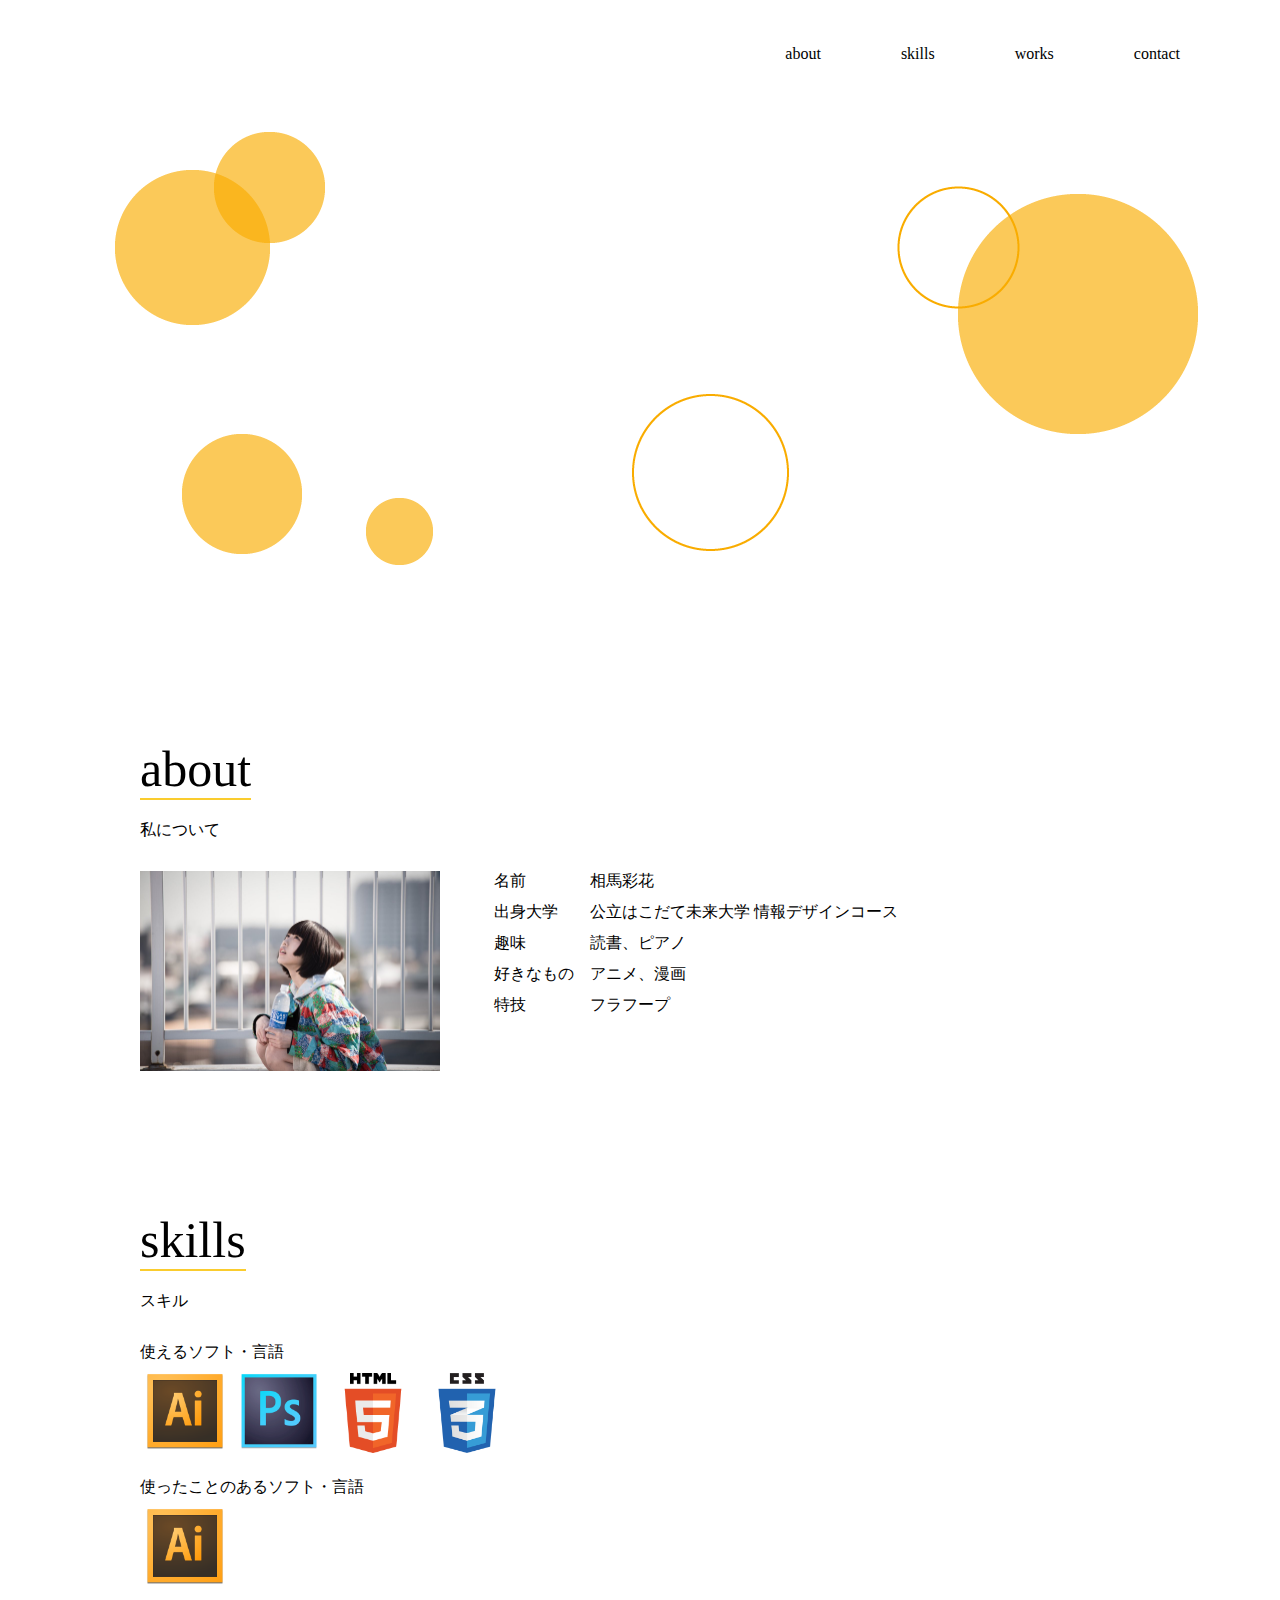
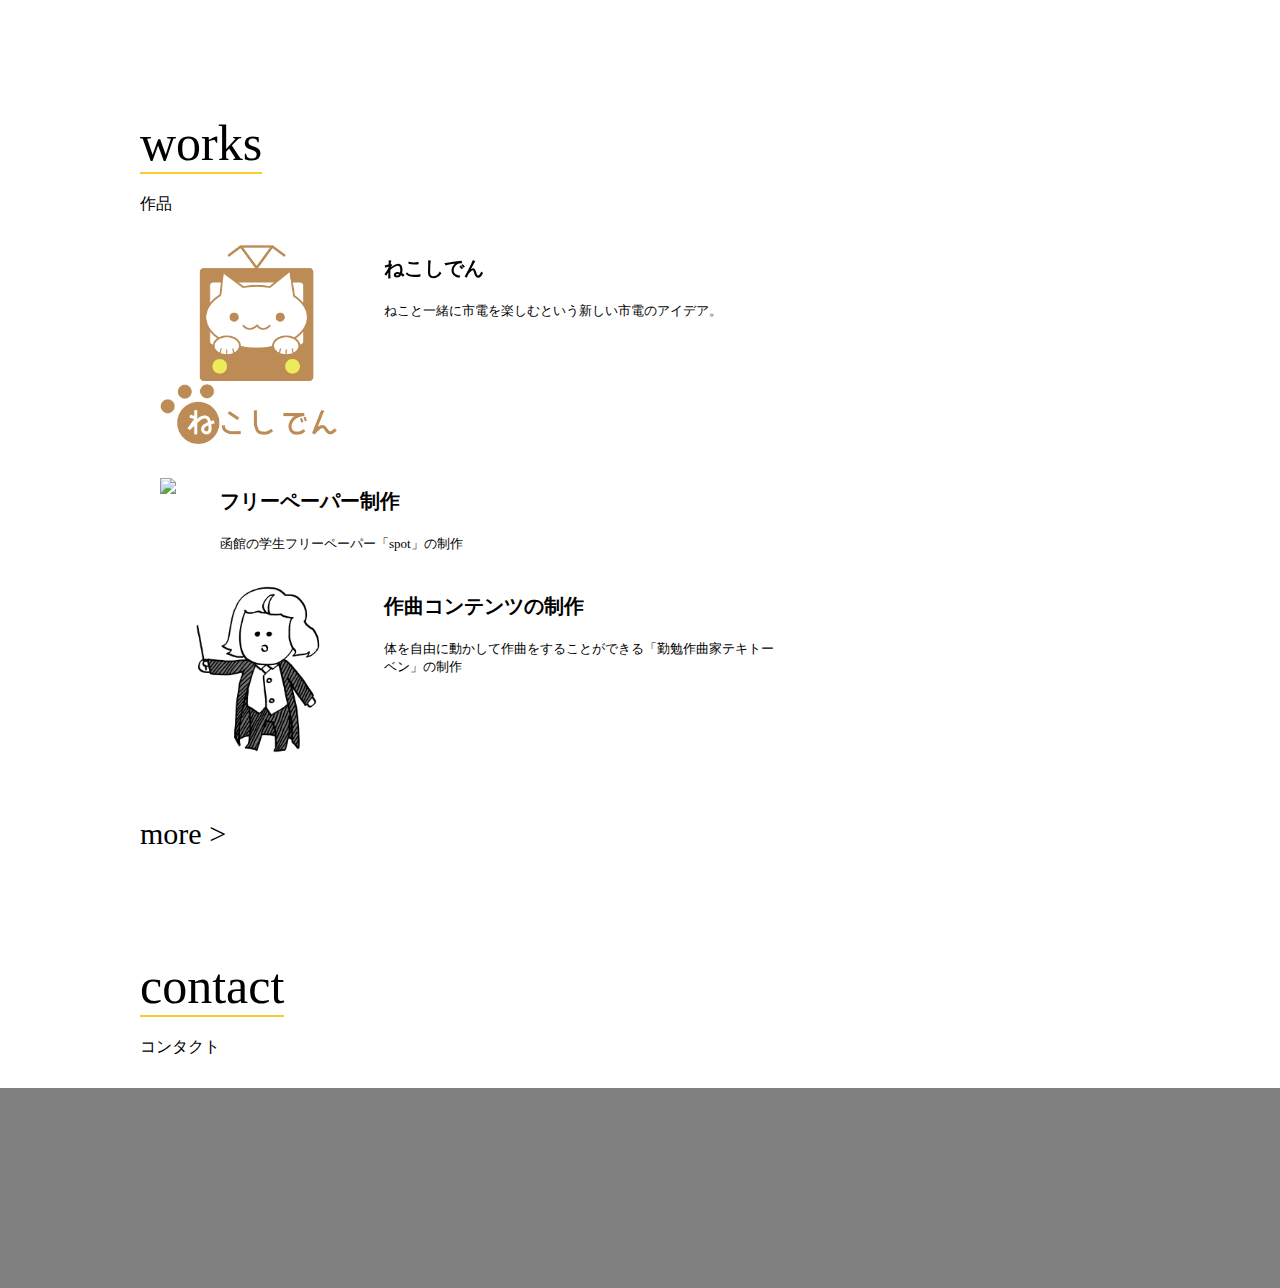
==== index.html @ 43d7f628 "Update index.html" ====
<!DOCTYPE html>
<html>
<head>
	<meta charset="utf-8">
	<title>AyakaSoma Portfolio</title>
	<link rel="stylesheet" type="text/css" href="css/index.css">
	<script type="text/javascript" src="js_02.js"></script>
</head>
<body>
	<header class="site-header">
		<ul class="header_list">
			<li class="list_name"><a href="#about">about</a></li>
			<li class="list_name"><a href="#skills">skills</a></li>
			<li class="list_name"><a href="#works">works</a></li>
			<li class="list_name"><a href="#contact">contact</a></li>
		</ul>
	</header>
	<div class="main_visual">
		<img src="img/main_visual.png" class="main_visual_photo">
	</div>
	<div class="about" id="about">
		<ul class="about_title">
			<li class="eng"> about </li>
			<li class="ja">私について</li>
		</ul>
		<ul class="profile">
			<ul class="prof_photo">
				<img src="img/ano4.jpg" class="my_photo">
			</ul>
			<ul class="prof_title">
				<li class="pr_name">名前　　　　相馬彩花</li>
				<li class="pr_name">出身大学　　公立はこだて未来大学 情報デザインコース</li>
				<li class="pr_name">趣味　　　　読書、ピアノ</li>
				<li class="pr_name">好きなもの　アニメ、漫画</li>
				<li class="pr_name">特技　　　　フラフープ</li>
			</ul>
		</ul>
	</div>
	<div class="skills" id="skills">
		<ul class="skills_title">
			<li class="eng"> skills </li>
			<li class="ja">スキル</li>
		</ul>
		<ul>
			<li class="sk_name">使えるソフト・言語</li>
			<li class="using_img">
				<img src="img/using_01.png">
				<img src="img/using_02.png">
				<img src="img/using_03.png">
				<img src="img/using_04.png">
			</li>
			<li class="sk_name">使ったことのあるソフト・言語</li>
			<li class="using_02_img">
				<img src="img/using_01.png">
			</li>
		</ul>
	</div>
	<div class="works" id="works">
		<ul class="works_title">
			<li class="eng"> works </li>
			<li class="ja">作品</li>
		</ul>
		<ul class="works_content">
			<ul class="content_01">
				<ul class="content_image">
					<li>
						<img src="img/work_01.png">
					</li>
				</ul>
				<ul class="content_info">
					<li class="content_title">
						<a href="work_catram.html">ねこしでん</a>
					</li>
					<li class="content_text" align="middle">ねこと一緒に市電を楽しむという新しい市電のアイデア。</li>
				</ul>
			</ul>
			<ul class="content_02">
				<ul class="content_image">
					<li>
						<img src="img/work_02.png">
					</li>
				</ul>
				<ul class="content_info">
					<li class="content_title">
						<a href="work_spot.html">フリーペーパー制作</a>
					</li>
					<li class="content_text">函館の学生フリーペーパー「spot」の制作</li>
				</ul>
			</ul>
			<ul class="content_03">
				<ul class="content_image">
					<li>
						<img src="img/work_03.png">
					</li>
				</ul>
				<ul class="content_info">
					<li class="content_title">
						<a href="work_tekitoben.html">作曲コンテンツの制作</a>
					</li>
					<li class="content_text">体を自由に動かして作曲をすることができる「勤勉作曲家テキトーベン」の制作</li>
				</ul>
			</ul>
		</ul>
		<ul class="more">
			<a href="works.html">more ></a>
		</ul>
	</div>
	<div class="contact" id="contact">
		<ul class="contact_title">
			<li class="eng"> contact </li>
			<li class="ja">コンタクト</li>
		</ul>
	</div>
	<footer>
		<div></div>
	</footer>
	</body>
</html>
---- css/index.css ----
body{
	margin:auto;
	padding:0;
	width:100%;
}

ul{
	list-style:none;
}

a{
	text-decoration:none;
	color:black;
}

header{
	height:100px;
}

footer{
	height:200px;
	background-color:gray;
}

.site-header{
	background:rgba(255,255,255,1);
	position:fixed;
	top:0;
	justify-content:space-between;
	transition:.5s;
	width:100%;
}

.site-header a{
	color:black;
}

.site-header.transform{
	background:rgba(255,150,100,1);
}

.header_logo{
	float:left;
	font-size:20px;
	padding:30px 0 30px 100px;
	font-weight:bold;
	margin:10px 0 0 0;
}

.header_list{
	float:right;
	padding:20px 20px 0 0;
	margin:5px 0 0 0;
}

.header_list li{
	float:left;
	padding:20px 80px 20px 0;
}

.more a, .content_title a{
	color:black;
	position:relative;
	display:inline-block;
	transition:.3s;
}

.list_name a{
	color:black;
	position:relative;
	display:inline-block;
	transition:.3s;
}

.more a::after, .content_title a::after{
	position:absolute;
	bottom:0;
	left:50%;
	content:'';
	width:0;
	height:2px;
	background-color:#FACC2E;
	transition:.3s;
	-webkit-transform:translateX(-50%);
	transform:translateX(-50%);
}

.list_name a::after{
	position:absolute;
	bottom:0;
	left:50%;
	content:'';
	width:0;
	height:2px;
	background-color:#FACC2E;
	transition:.3s;
	-webkit-transform:translateX(-50%);
	transform:translateX(-50%);
}

.more a:hover::after, .content_title a:hover::after{
	width:120%;
}

.list_name a:hover::after{
	width:120%;
}

.main_visual{
	width:100%;
	margin:0;
}

img.main_visual_photo{
	width:100%;
}

.about{
/*	height:400px;*/
	margin:0;
	padding:90px 0 0 100px;
	height:100%;
}

.about_title, .skills_title, .work_title, .contact_title{
	margin-bottom:30px;
}

.eng{
	display:inline-block;
	font-size:50px;
	border-bottom:solid 2px #FACC2E;
}

.ja{
	padding:20px 0 0 0;
}

.profile{
	display:block;
	/*display:inline-block;*/
/*	text-align:center;*/
	margin-bottom:30px;
}

.prof_photo{
	padding:0;
	margin:0;
	display:inline-block;
	vertical-align:top;
}

img.my_photo{
	width:300px;
}

.prof_title{
	display:inline-block;
	padding:0;
	margin:0 0 20px 50px;
}


.pr_name{
	display:block;
	margin:0 0 10px 0;
}

.pr_content{
	margin:0 0 20px 0;
}

.skills{
	padding:90px 0 0 100px;
	margin:0;
	height:100%;
}

.sk_name{
	margin:20px 0 0 0;
}

.using_img img, .using_02_img img{
	width:80px;
	padding:10px 5px 0 5px;
}

.works{
	height:100%;
	margin:0;
	padding:90px 0 0 100px;
}

.works_content{
	padding:0;
}

.content_01, .content_02, .content_03{
	display:block;
	padding:0 20px;
	margin:30px 0;
}

.content_image{
	display:inline-block
}

.content_info{
	display:inline-block;
	vertical-align:top;
}

.content_image img{
	width:180px;
}

.content_title{
	font-size:20px;
	margin:10px 0 20px 0;
	font-weight:bold;
	display:block;
	text-align:left;
}

.content_text{
	text-align:start;
	width:400px;
	font-size:13px;
	display:block;
}

.more{
	font-size:30px;
	margin:50px 0 0 0;
}

.contact{
	height:100%;
	margin:0;
	padding:90px 0 0 100px;
}
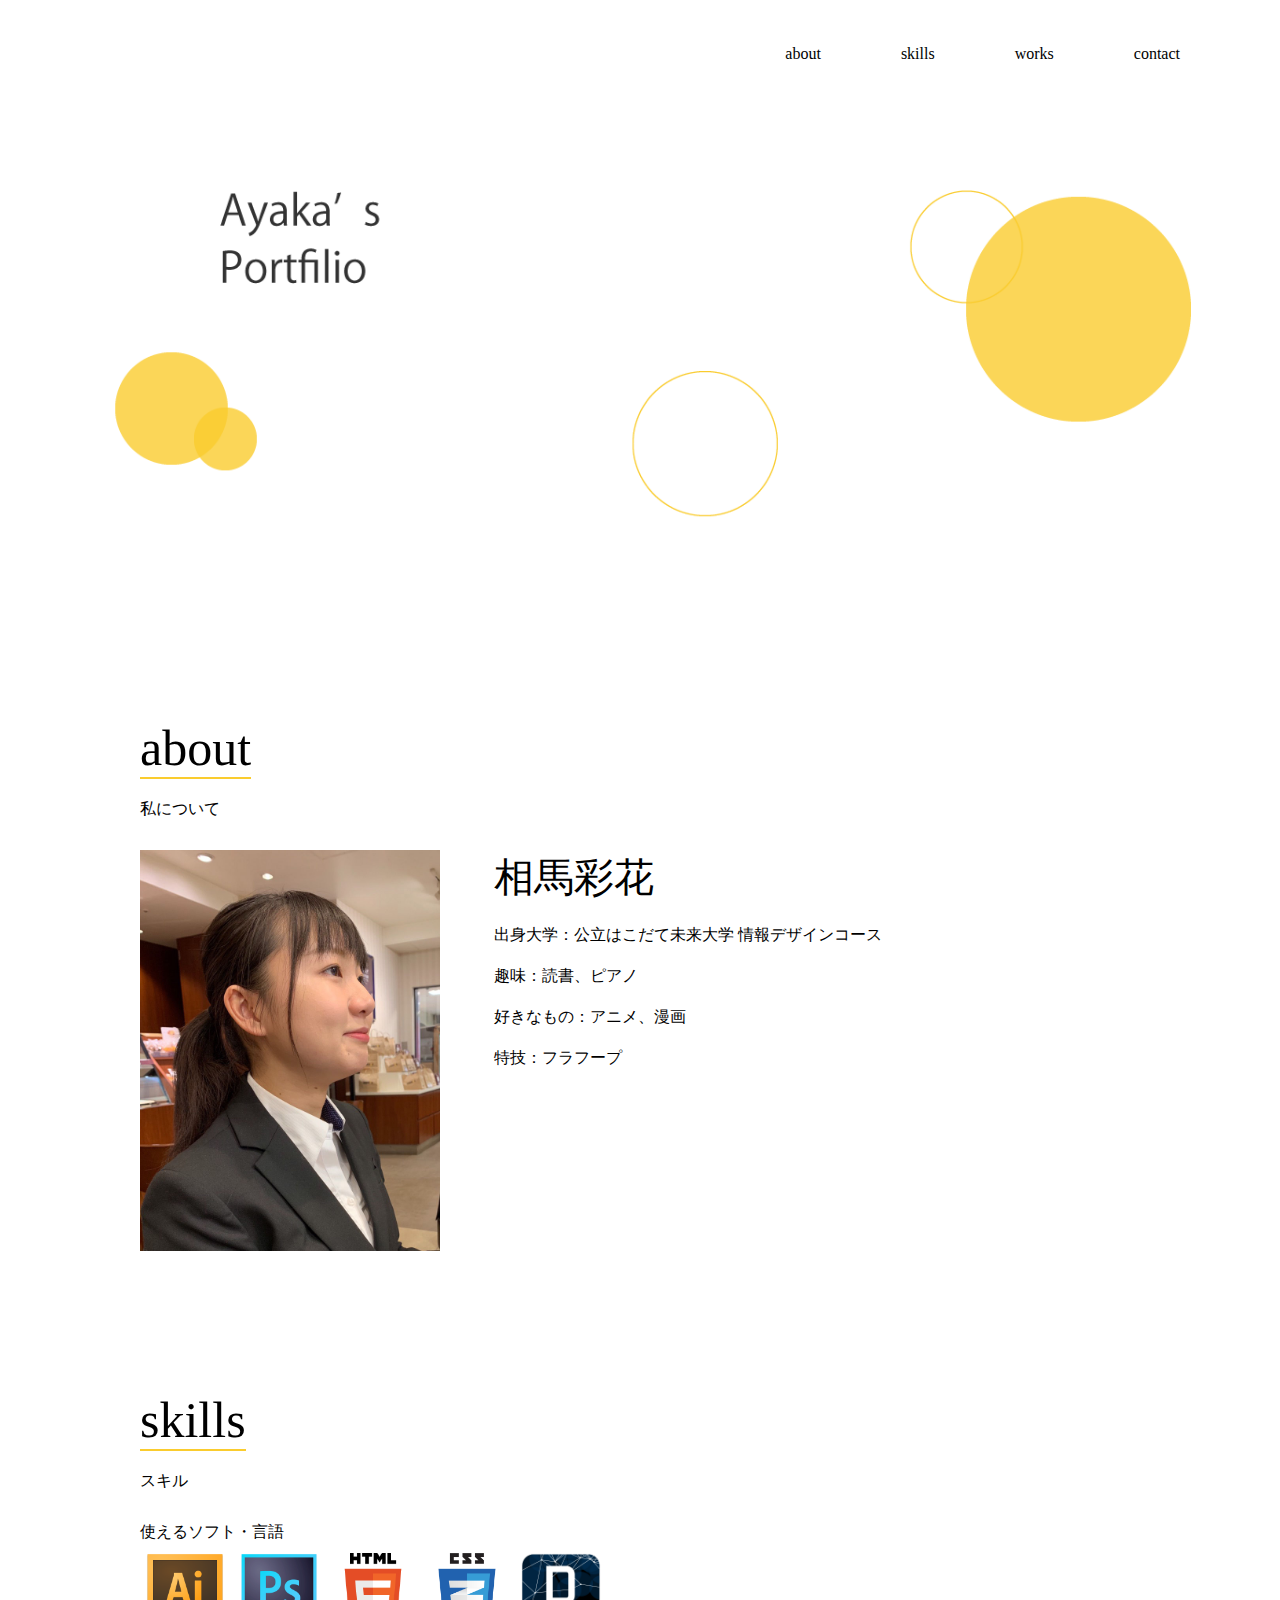
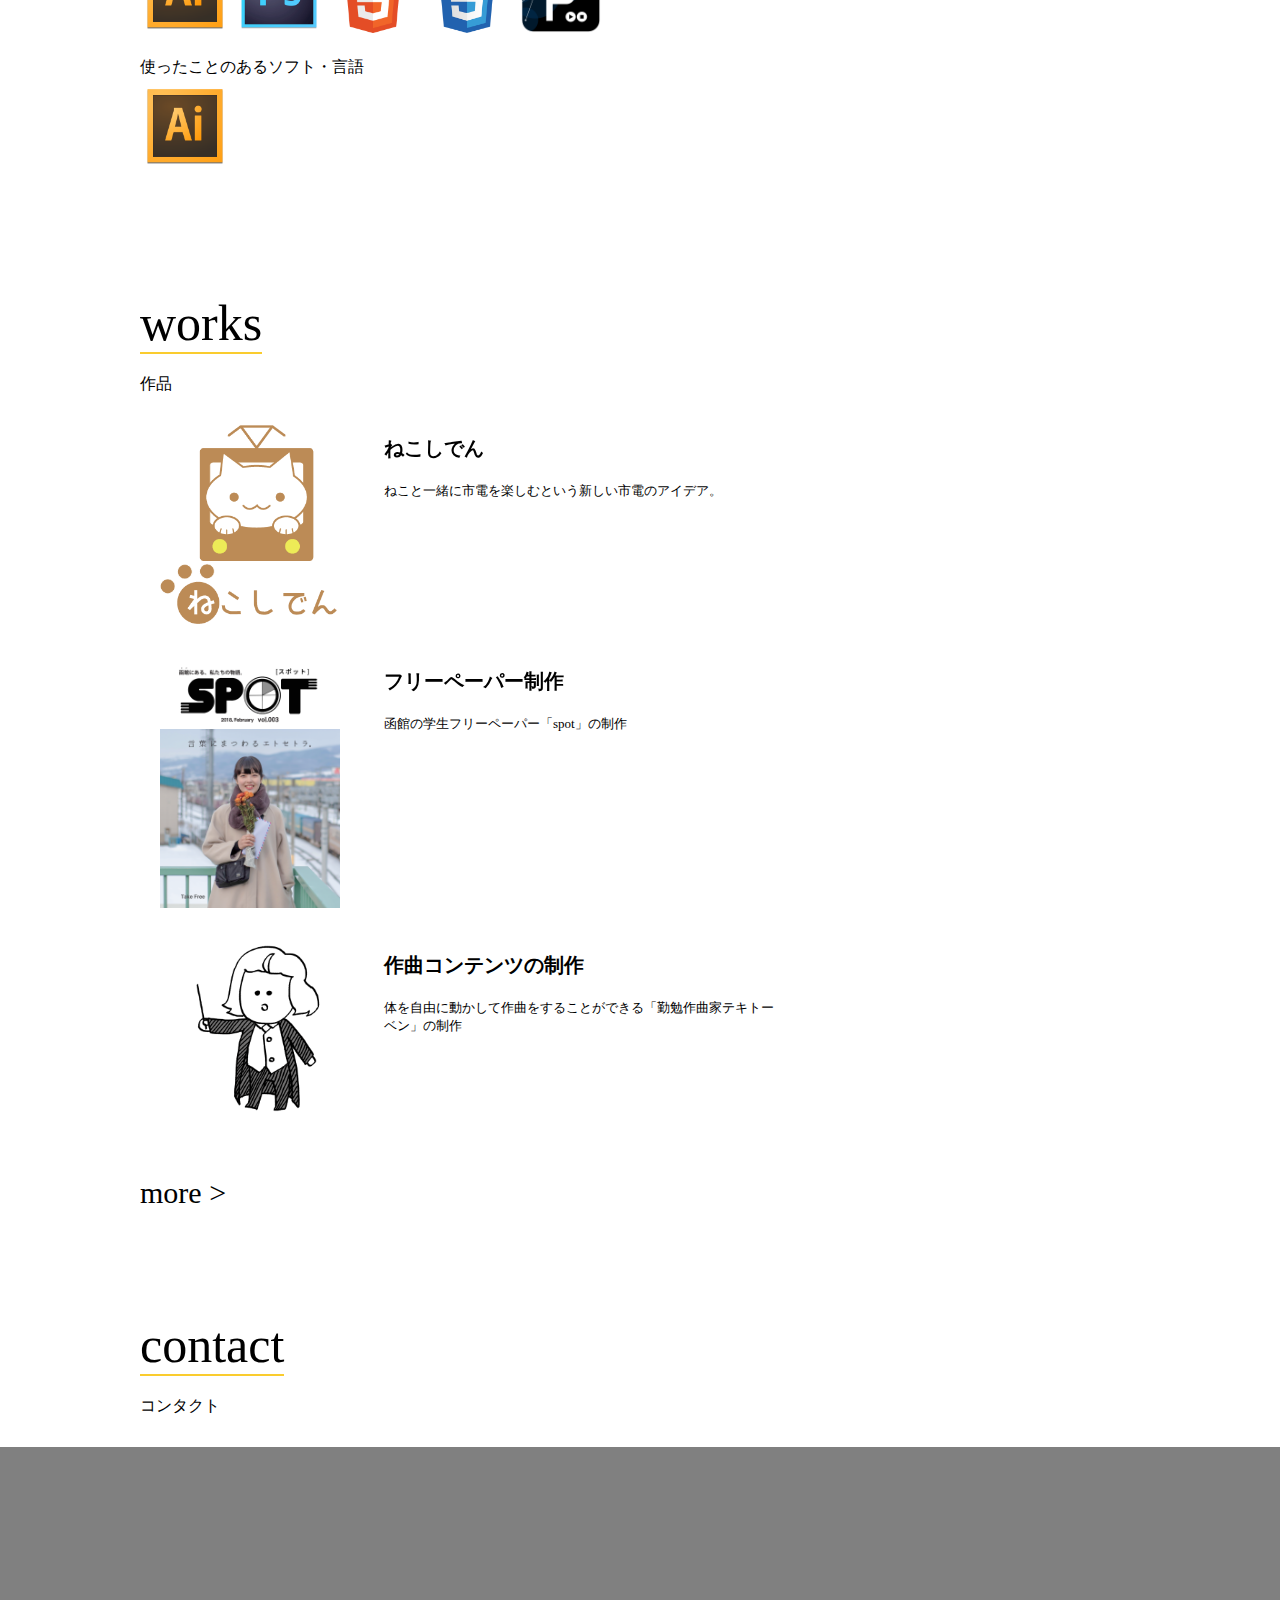
==== commit c8f63c50: "Update index.html" ====
--- a/index.html
+++ b/index.html
@@ -25,14 +25,14 @@
 		</ul>
 		<ul class="profile">
 			<ul class="prof_photo">
-				<img src="img/ano4.jpg" class="my_photo">
+				<img src="img/me.jpg" class="my_photo">
 			</ul>
 			<ul class="prof_title">
-				<li class="pr_name">名前　　　　相馬彩花</li>
-				<li class="pr_name">出身大学　　公立はこだて未来大学 情報デザインコース</li>
-				<li class="pr_name">趣味　　　　読書、ピアノ</li>
-				<li class="pr_name">好きなもの　アニメ、漫画</li>
-				<li class="pr_name">特技　　　　フラフープ</li>
+				<li class="my_name">相馬彩花</li>
+				<li class="pr_name">出身大学：公立はこだて未来大学 情報デザインコース</li>
+				<li class="pr_name">趣味：読書、ピアノ</li>
+				<li class="pr_name">好きなもの：アニメ、漫画</li>
+				<li class="pr_name">特技：フラフープ</li>
 			</ul>
 		</ul>
 	</div>
@@ -48,6 +48,7 @@
 				<img src="img/using_02.png">
 				<img src="img/using_03.png">
 				<img src="img/using_04.png">
+				<img src="img/using_05.png">
 			</li>
 			<li class="sk_name">使ったことのあるソフト・言語</li>
 			<li class="using_02_img">
--- a/css/index.css
+++ b/css/index.css
@@ -3,24 +3,24 @@
 	padding:0;
 	width:100%;
 }
-
 ul{
 	list-style:none;
 }
-
 a{
 	text-decoration:none;
 	color:black;
 }
-
 header{
 	height:100px;
 }
-
 footer{
 	height:200px;
 	background-color:gray;
 }
+
+
+
+
 
 .site-header{
 	background:rgba(255,255,255,1);
@@ -30,15 +30,12 @@
 	transition:.5s;
 	width:100%;
 }
-
 .site-header a{
 	color:black;
 }
-
 .site-header.transform{
 	background:rgba(255,150,100,1);
 }
-
 .header_logo{
 	float:left;
 	font-size:20px;
@@ -46,32 +43,27 @@
 	font-weight:bold;
 	margin:10px 0 0 0;
 }
-
 .header_list{
 	float:right;
 	padding:20px 20px 0 0;
 	margin:5px 0 0 0;
 }
-
 .header_list li{
 	float:left;
 	padding:20px 80px 20px 0;
 }
-
 .more a, .content_title a{
 	color:black;
 	position:relative;
 	display:inline-block;
 	transition:.3s;
 }
-
 .list_name a{
 	color:black;
 	position:relative;
 	display:inline-block;
 	transition:.3s;
 }
-
 .more a::after, .content_title a::after{
 	position:absolute;
 	bottom:0;
@@ -84,7 +76,6 @@
 	-webkit-transform:translateX(-50%);
 	transform:translateX(-50%);
 }
-
 .list_name a::after{
 	position:absolute;
 	bottom:0;
@@ -97,23 +88,46 @@
 	-webkit-transform:translateX(-50%);
 	transform:translateX(-50%);
 }
-
 .more a:hover::after, .content_title a:hover::after{
 	width:120%;
 }
-
 .list_name a:hover::after{
 	width:120%;
 }
 
+
+
+
+
 .main_visual{
 	width:100%;
 	margin:0;
 }
-
 img.main_visual_photo{
-	width:100%;
-}
+	/*width:1345px;
+	height:620px;*/
+	width:100%;
+}
+
+
+
+
+
+.about_title, .skills_title, .work_title, .contact_title{
+	margin-bottom:30px;
+}
+.eng{
+	display:inline-block;
+	font-size:50px;
+	border-bottom:solid 2px #FACC2E;
+}
+.ja{
+	padding:20px 0 0 0;
+}
+
+
+
+
 
 .about{
 /*	height:400px;*/
@@ -121,99 +135,77 @@
 	padding:90px 0 0 100px;
 	height:100%;
 }
-
-.about_title, .skills_title, .work_title, .contact_title{
-	margin-bottom:30px;
-}
-
-.eng{
-	display:inline-block;
-	font-size:50px;
-	border-bottom:solid 2px #FACC2E;
-}
-
-.ja{
-	padding:20px 0 0 0;
-}
-
 .profile{
 	display:block;
 	/*display:inline-block;*/
 /*	text-align:center;*/
 	margin-bottom:30px;
 }
-
 .prof_photo{
 	padding:0;
 	margin:0;
 	display:inline-block;
 	vertical-align:top;
 }
-
 img.my_photo{
 	width:300px;
 }
-
 .prof_title{
 	display:inline-block;
 	padding:0;
 	margin:0 0 20px 50px;
 }
-
-
+.my_name{
+	font-size:40px;
+	margin:0 0 20px 0;
+}
 .pr_name{
 	display:block;
-	margin:0 0 10px 0;
-}
-
+	margin:0 0 20px 0;
+}
 .pr_content{
 	margin:0 0 20px 0;
 }
-
 .skills{
 	padding:90px 0 0 100px;
 	margin:0;
 	height:100%;
 }
-
 .sk_name{
 	margin:20px 0 0 0;
 }
-
 .using_img img, .using_02_img img{
 	width:80px;
 	padding:10px 5px 0 5px;
 }
 
+
+
+
+
 .works{
 	height:100%;
 	margin:0;
 	padding:90px 0 0 100px;
 }
-
 .works_content{
 	padding:0;
 }
-
 .content_01, .content_02, .content_03{
 	display:block;
 	padding:0 20px;
 	margin:30px 0;
 }
-
 .content_image{
 	display:inline-block
 }
-
 .content_info{
 	display:inline-block;
 	vertical-align:top;
 }
-
 .content_image img{
 	width:180px;
 }
-
 .content_title{
 	font-size:20px;
 	margin:10px 0 20px 0;
@@ -221,19 +213,21 @@
 	display:block;
 	text-align:left;
 }
-
 .content_text{
 	text-align:start;
 	width:400px;
 	font-size:13px;
 	display:block;
 }
-
 .more{
 	font-size:30px;
 	margin:50px 0 0 0;
 }
 
+
+
+
+
 .contact{
 	height:100%;
 	margin:0;
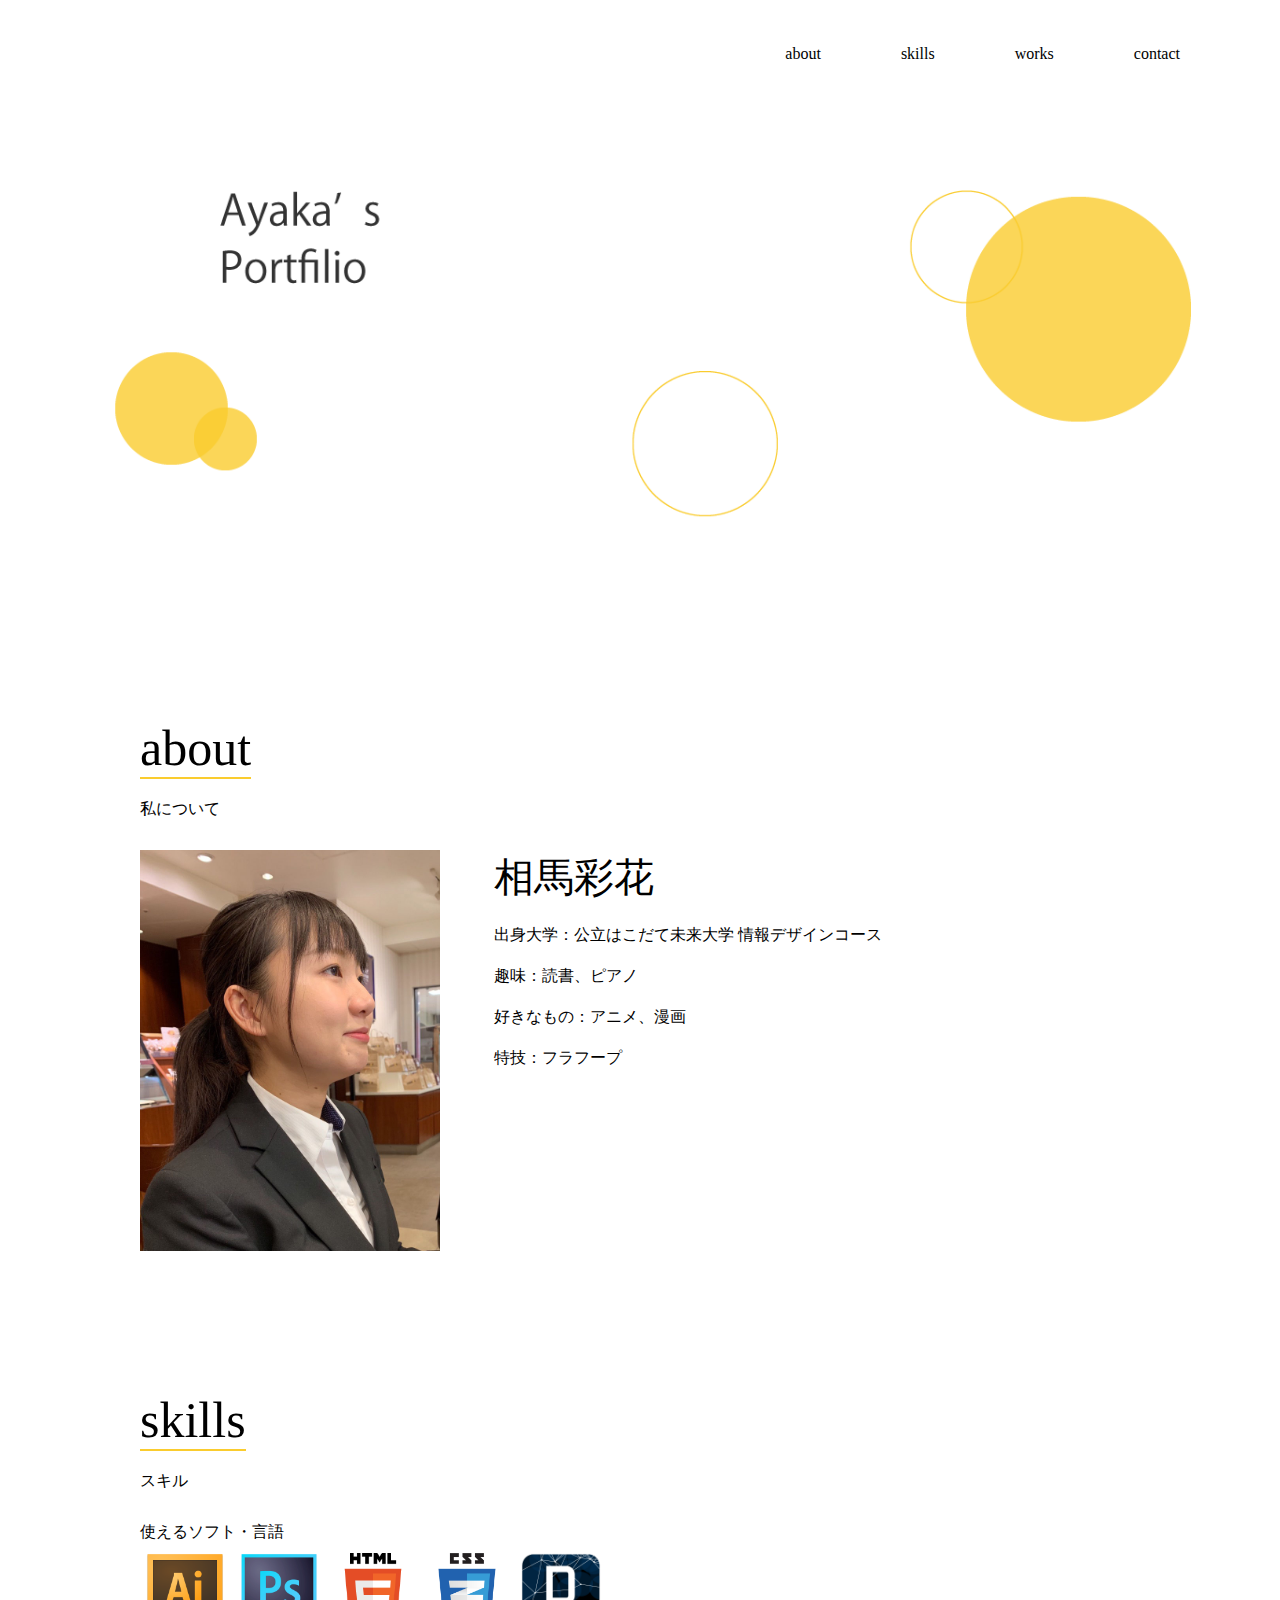
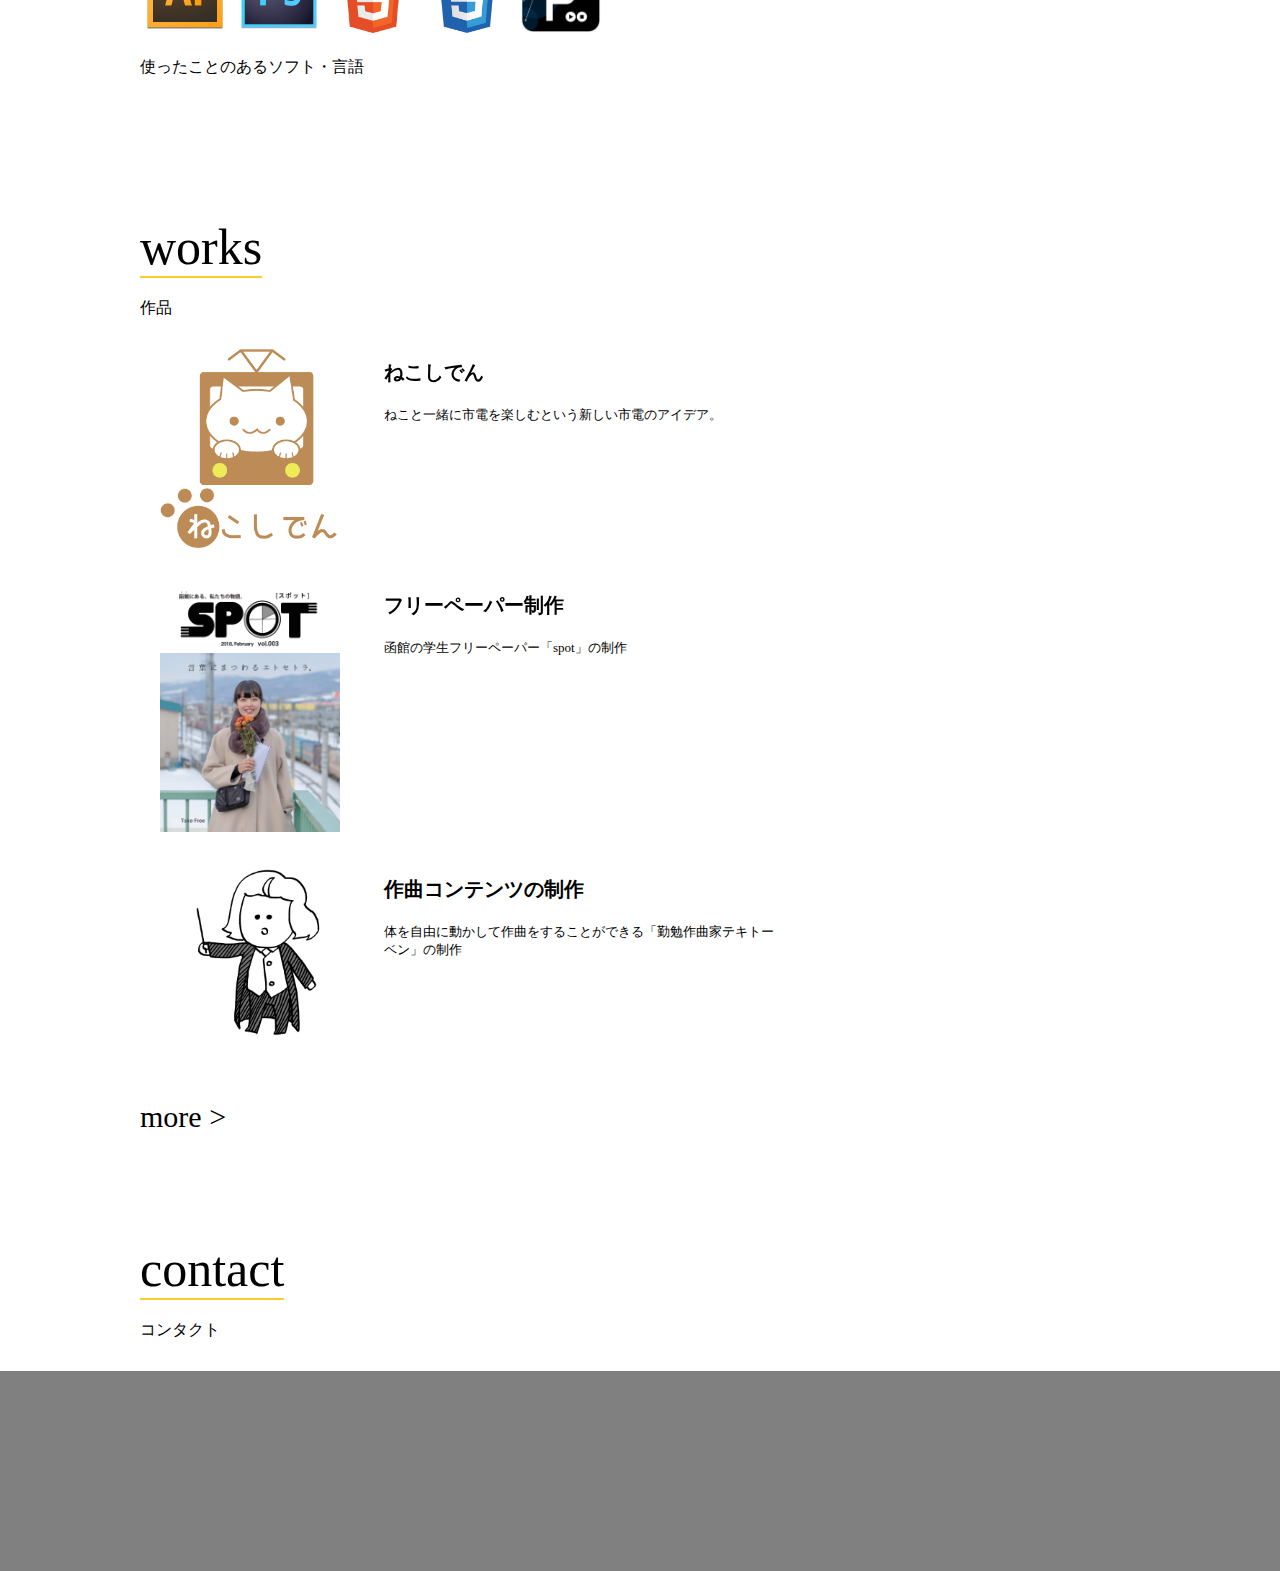
==== commit 9da02772: "Update index.html" ====
--- a/index.html
+++ b/index.html
@@ -52,7 +52,7 @@
 			</li>
 			<li class="sk_name">使ったことのあるソフト・言語</li>
 			<li class="using_02_img">
-				<img src="img/using_01.png">
+				<img src="">
 			</li>
 		</ul>
 	</div>
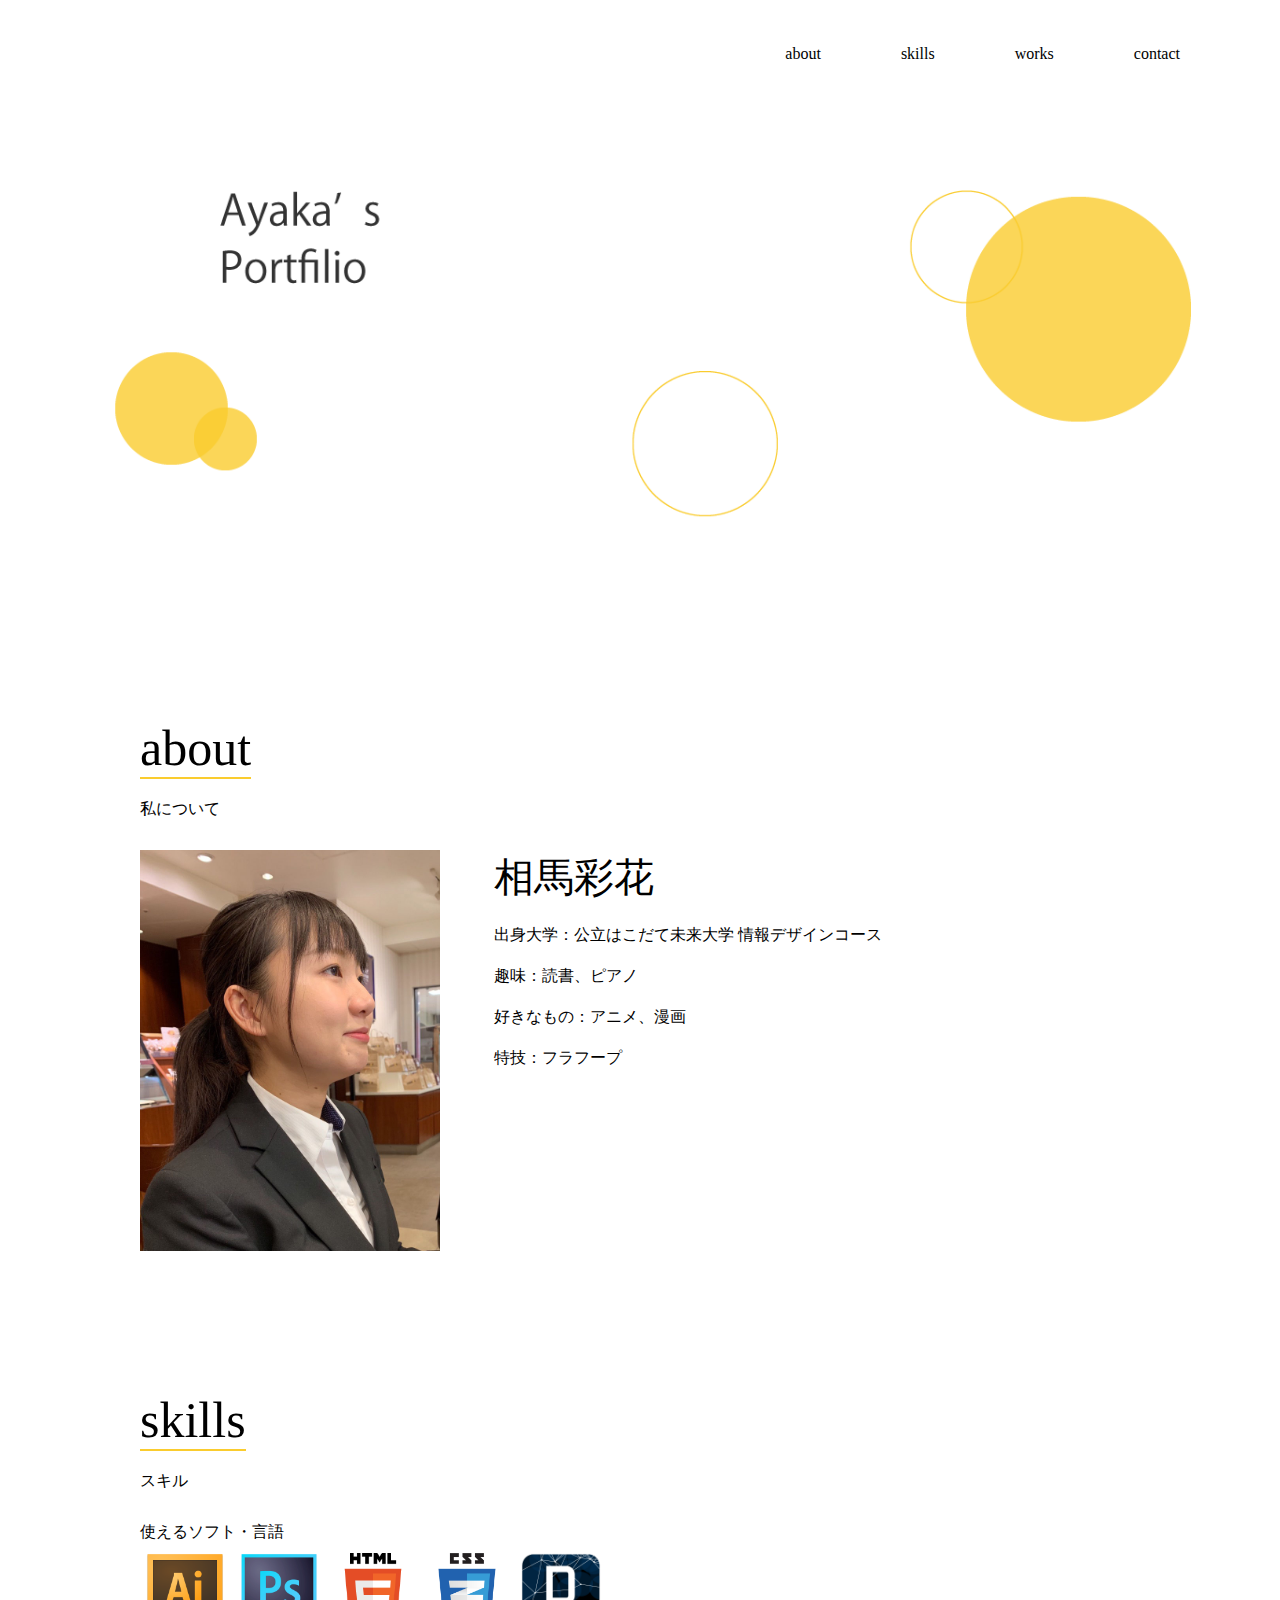
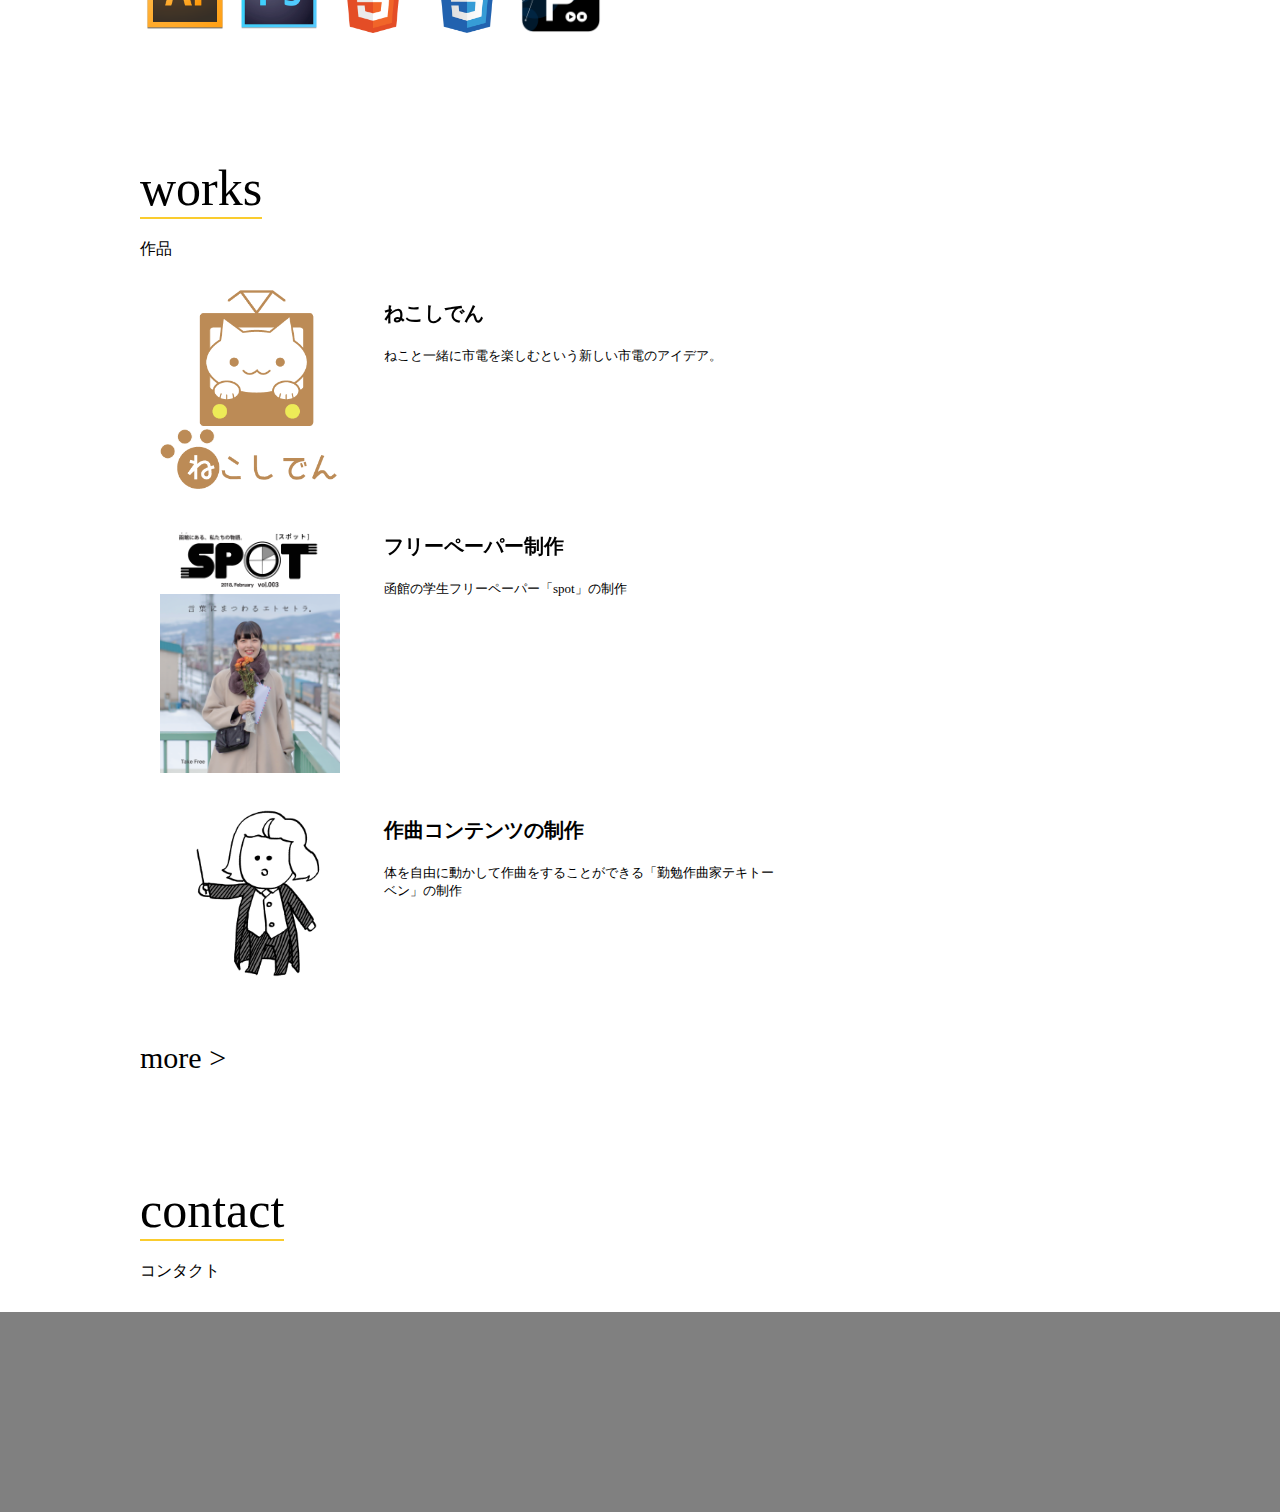
==== commit 995db4a7: "Update index.html" ====
--- a/index.html
+++ b/index.html
@@ -2,7 +2,7 @@
 <html>
 <head>
 	<meta charset="utf-8">
-	<title>AyakaSoma Portfolio</title>
+	<title>Ayaka's Portfolio</title>
 	<link rel="stylesheet" type="text/css" href="css/index.css">
 	<script type="text/javascript" src="js_02.js"></script>
 </head>
@@ -50,10 +50,10 @@
 				<img src="img/using_04.png">
 				<img src="img/using_05.png">
 			</li>
-			<li class="sk_name">使ったことのあるソフト・言語</li>
+			<!-- <li class="sk_name">使ったことのあるソフト・言語</li>
 			<li class="using_02_img">
 				<img src="">
-			</li>
+			</li> -->
 		</ul>
 	</div>
 	<div class="works" id="works">
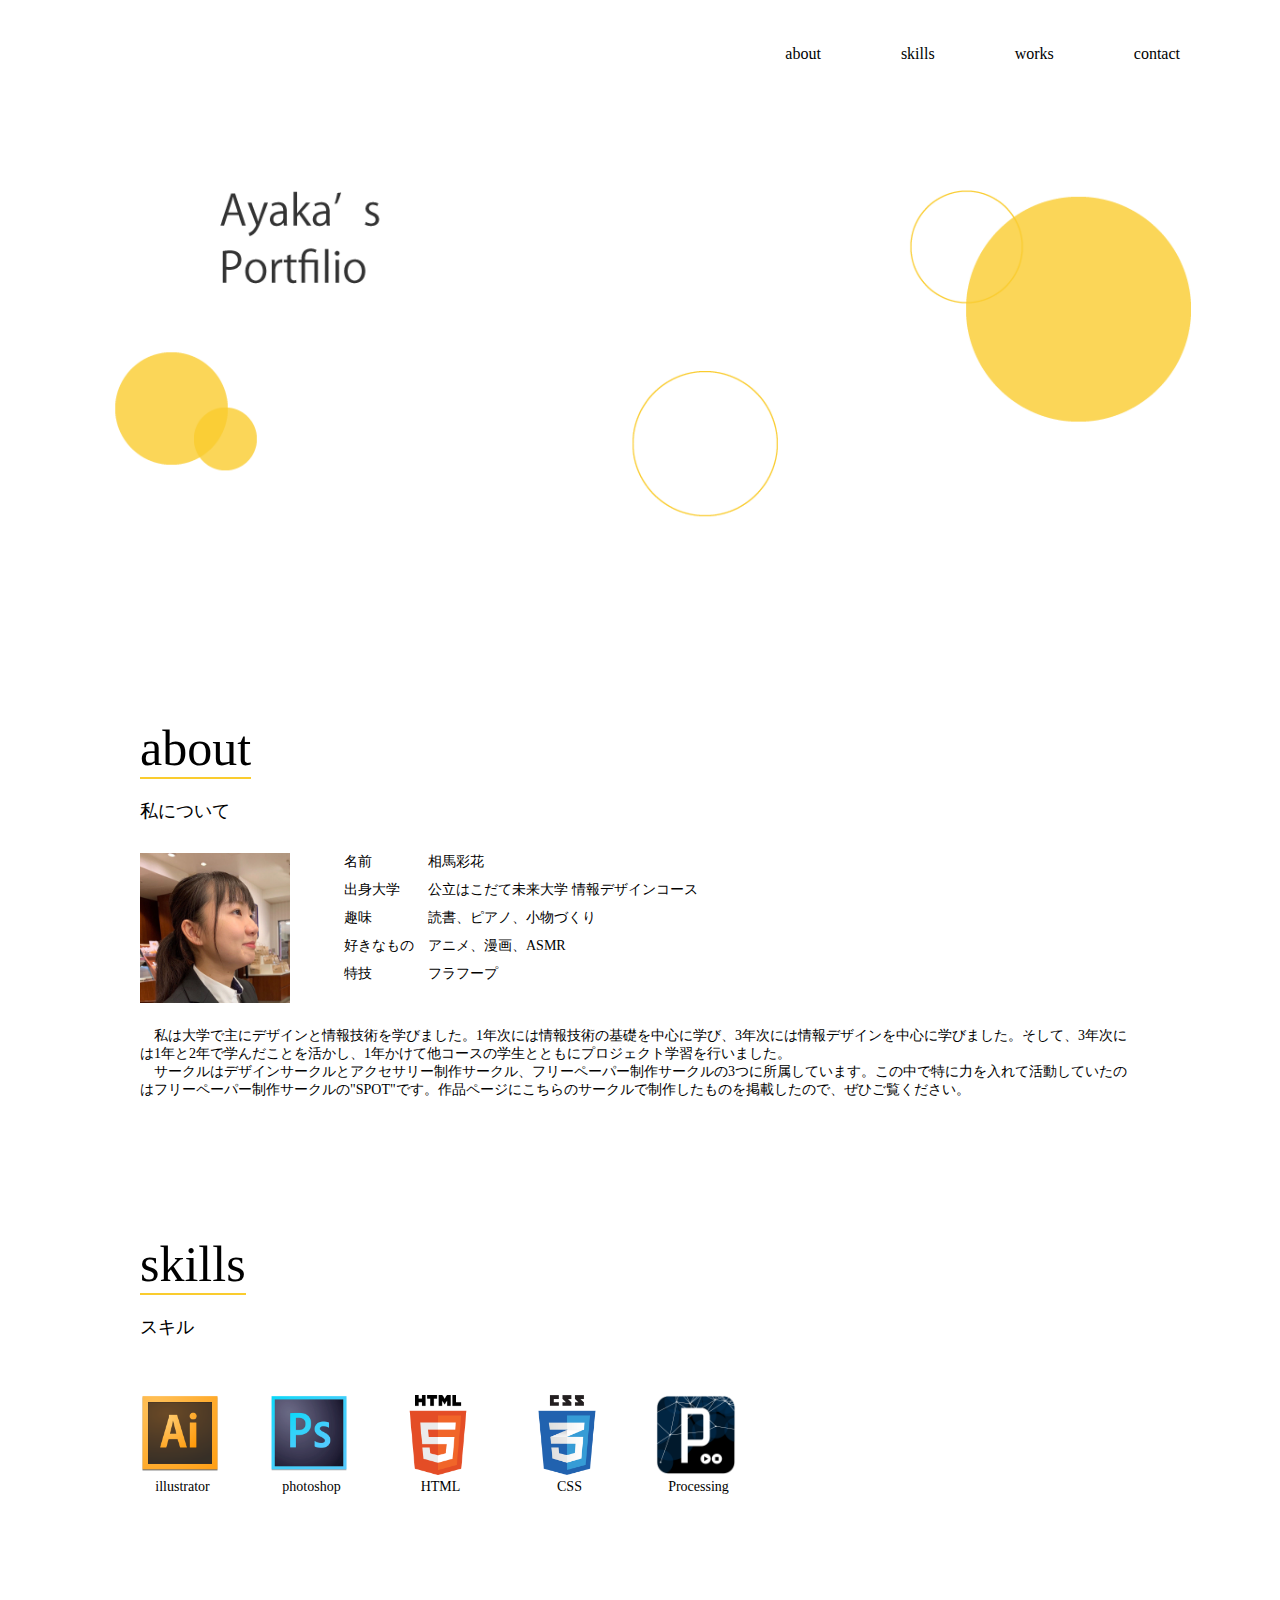
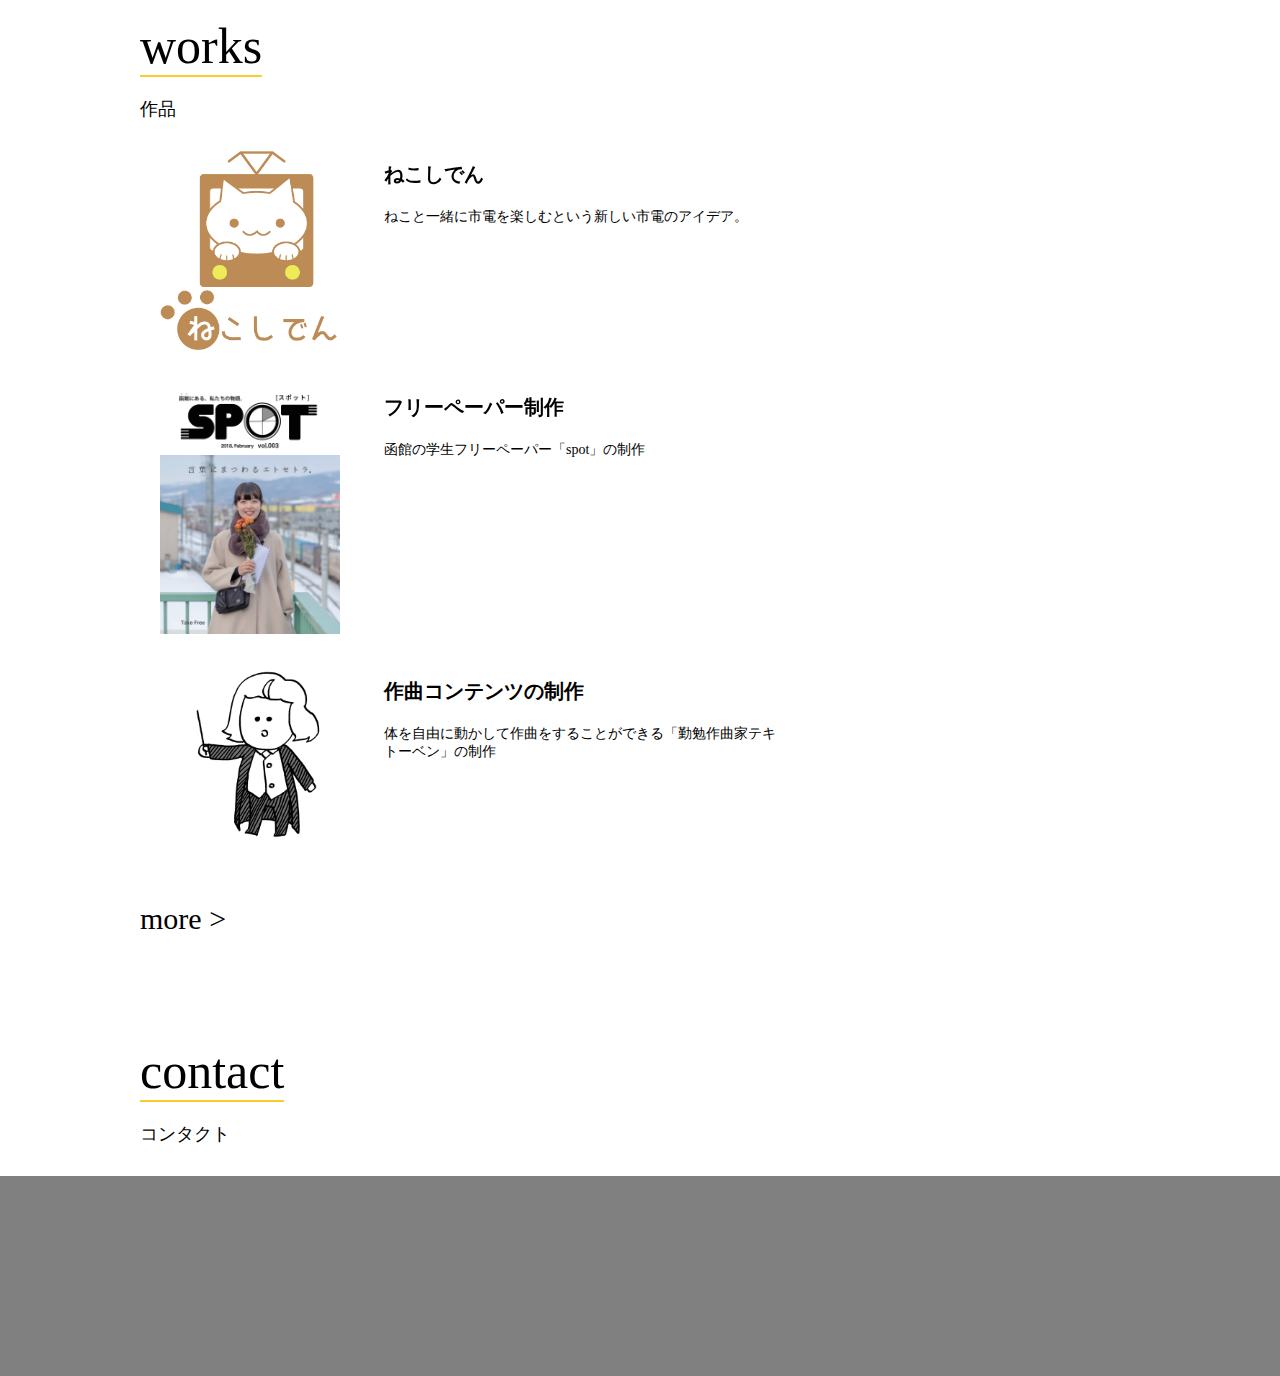
==== commit 67ddf008: "Update index.html" ====
--- a/index.html
+++ b/index.html
@@ -27,12 +27,15 @@
 			<ul class="prof_photo">
 				<img src="img/me.jpg" class="my_photo">
 			</ul>
-			<ul class="prof_title">
-				<li class="my_name">相馬彩花</li>
-				<li class="pr_name">出身大学：公立はこだて未来大学 情報デザインコース</li>
-				<li class="pr_name">趣味：読書、ピアノ</li>
-				<li class="pr_name">好きなもの：アニメ、漫画</li>
-				<li class="pr_name">特技：フラフープ</li>
+			<ul class="prof_text">
+				<li class="my_name">名前　　　　相馬彩花</li>
+				<li class="pr_name">出身大学　　公立はこだて未来大学 情報デザインコース</li>
+				<li class="pr_name">趣味　　　　読書、ピアノ、小物づくり</li>
+				<li class="pr_name">好きなもの　アニメ、漫画、ASMR</li>
+				<li class="pr_name">特技　　　　フラフープ</li>
+			</ul>
+			<ul class="prof_intro">
+				<li>　私は大学で主にデザインと情報技術を学びました。1年次には情報技術の基礎を中心に学び、3年次には情報デザインを中心に学びました。そして、3年次には1年と2年で学んだことを活かし、1年かけて他コースの学生とともにプロジェクト学習を行いました。<br>　サークルはデザインサークルとアクセサリー制作サークル、フリーペーパー制作サークルの3つに所属しています。この中で特に力を入れて活動していたのはフリーペーパー制作サークルの"SPOT"です。作品ページにこちらのサークルで制作したものを掲載したので、ぜひご覧ください。</li>
 			</ul>
 		</ul>
 	</div>
@@ -41,19 +44,25 @@
 			<li class="eng"> skills </li>
 			<li class="ja">スキル</li>
 		</ul>
-		<ul>
-			<li class="sk_name">使えるソフト・言語</li>
-			<li class="using_img">
-				<img src="img/using_01.png">
-				<img src="img/using_02.png">
-				<img src="img/using_03.png">
-				<img src="img/using_04.png">
-				<img src="img/using_05.png">
-			</li>
-			<!-- <li class="sk_name">使ったことのあるソフト・言語</li>
-			<li class="using_02_img">
-				<img src="">
-			</li> -->
+		<ul class="sk_list">
+			<img src="img/illustrator.png">
+			<li class="sk_name">illustrator</li>
+		</ul>
+		<ul class="sk_list">
+			<img src="img/photoshop.png">
+			<li class="sk_name">photoshop</li>
+		</ul>
+		<ul class="sk_list">
+			<img src="img/html.png">
+			<li class="sk_name">HTML</li>
+		</ul>
+		<ul class="sk_list">
+			<img src="img/css.png">
+			<li class="sk_name">CSS</li>
+		</ul>
+		<ul class="sk_list">
+			<img src="img/processing.png">
+			<li class="sk_name">Processing</li>
 		</ul>
 	</div>
 	<div class="works" id="works">
--- a/css/index.css
+++ b/css/index.css
@@ -123,6 +123,7 @@
 }
 .ja{
 	padding:20px 0 0 0;
+	font-size:18px;
 }
 
 
@@ -141,6 +142,12 @@
 /*	text-align:center;*/
 	margin-bottom:30px;
 }
+.prof_intro{
+	padding:0;
+	margin:20px 0 30px 0;
+	font-size:14px;
+	width:1000px;
+}
 .prof_photo{
 	padding:0;
 	margin:0;
@@ -148,35 +155,49 @@
 	vertical-align:top;
 }
 img.my_photo{
-	width:300px;
-}
-.prof_title{
-	display:inline-block;
-	padding:0;
-	margin:0 0 20px 50px;
+	width:150px;
+}
+.prof_text{
+	display:inline-block;
+	padding:0;
+	margin:0 0 0 50px;
+	font-size:14px;
 }
 .my_name{
-	font-size:40px;
-	margin:0 0 20px 0;
+	/*font-size:40px;*/
+	margin:0 0 10px 0;
 }
 .pr_name{
 	display:block;
-	margin:0 0 20px 0;
+	margin:0 0 10px 0;
 }
 .pr_content{
 	margin:0 0 20px 0;
 }
+
+
+
+
+
 .skills{
 	padding:90px 0 0 100px;
 	margin:0;
 	height:100%;
 }
 .sk_name{
-	margin:20px 0 0 0;
+	font-size:14px;
+	text-align:center;
 }
 .using_img img, .using_02_img img{
 	width:80px;
-	padding:10px 5px 0 5px;
+	padding:10px 5px 0 0;
+}
+.sk_list{
+	display:inline-block;
+}
+.sk_list img{
+	width:80px;
+	padding:10px 5px 0 0;
 }
 
 
@@ -216,7 +237,7 @@
 .content_text{
 	text-align:start;
 	width:400px;
-	font-size:13px;
+	font-size:14px;
 	display:block;
 }
 .more{
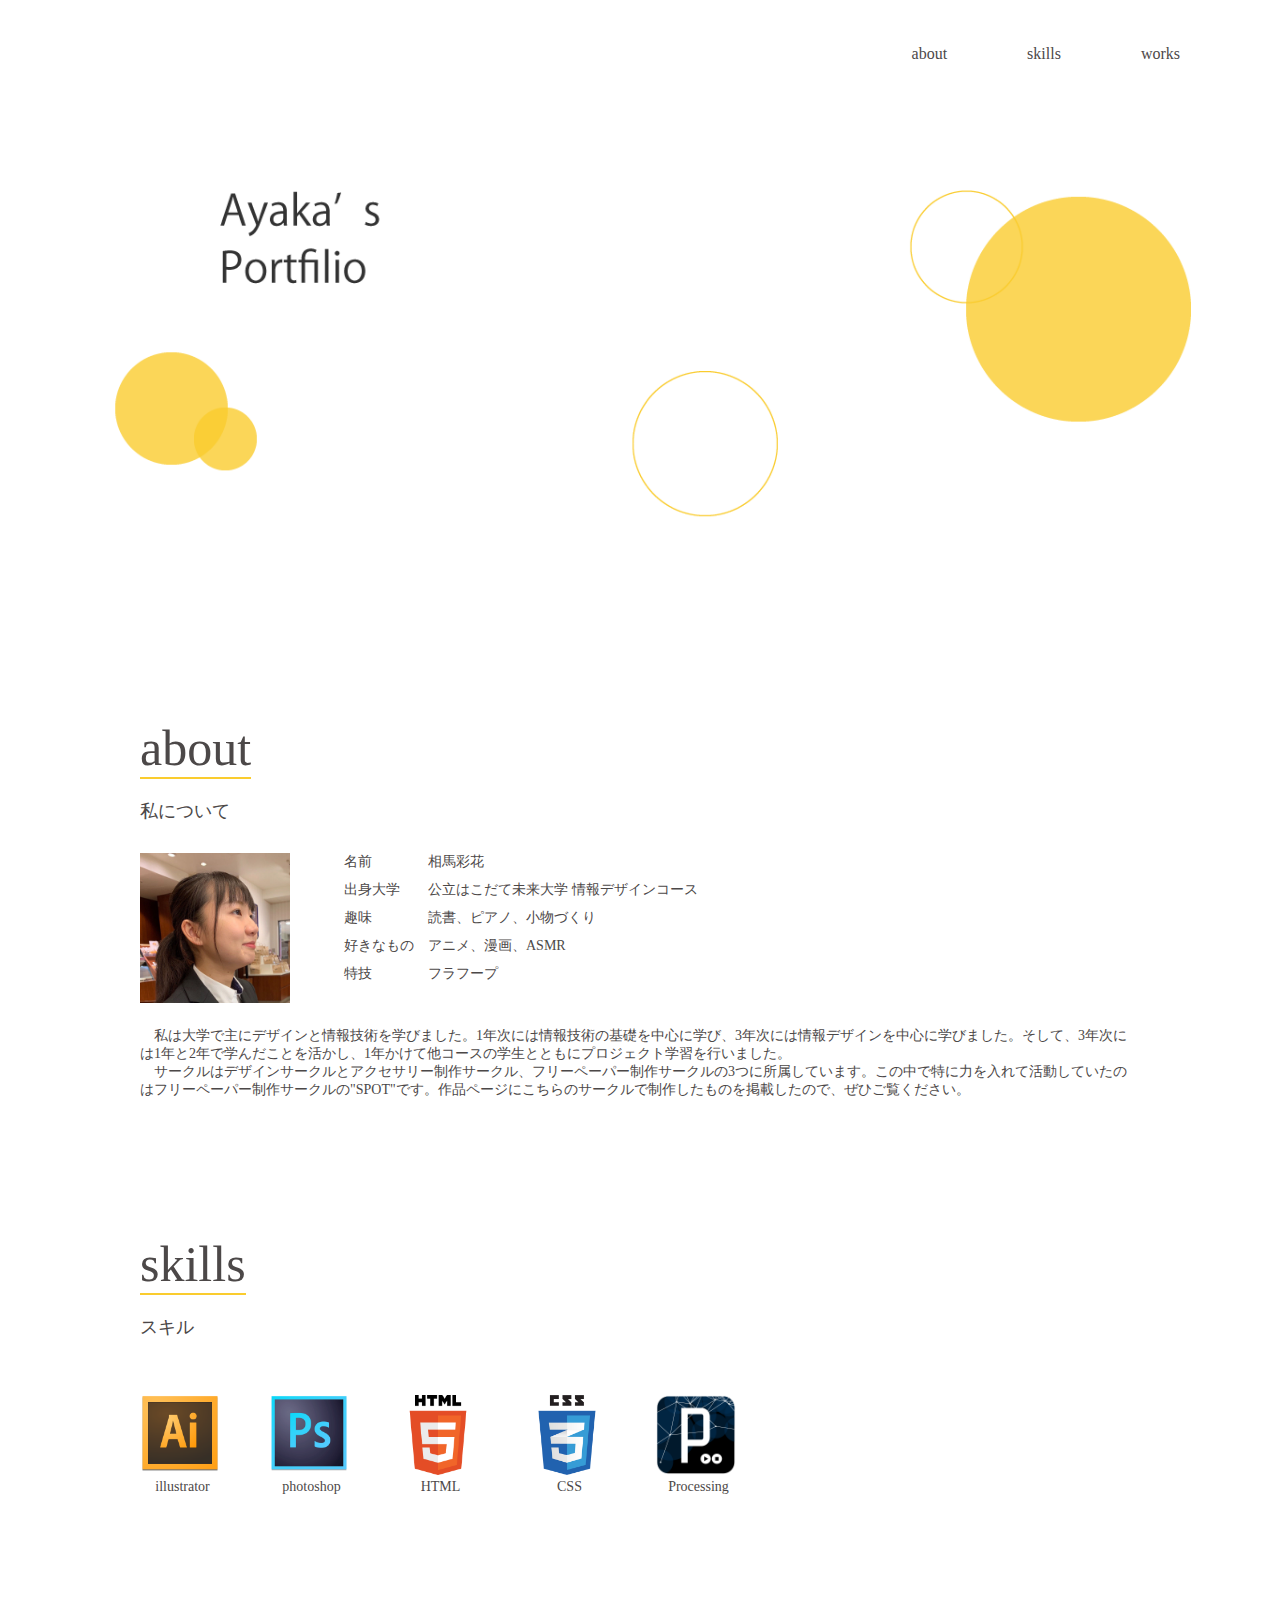
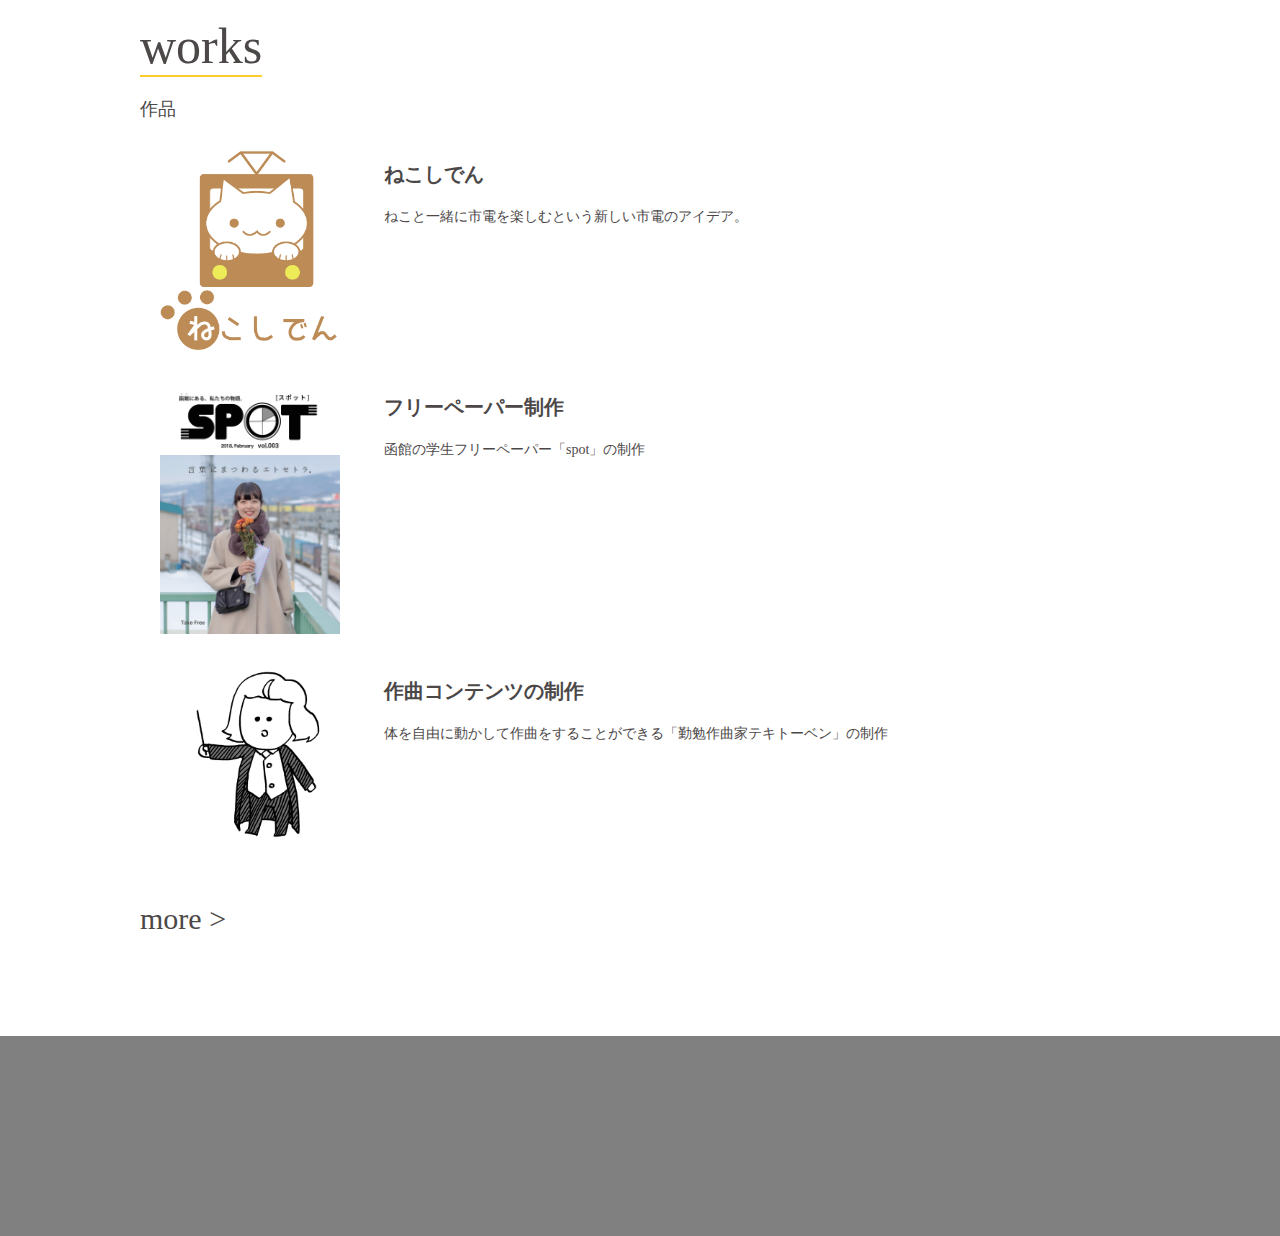
==== commit 9c97ab05: "Update index.html" ====
--- a/index.html
+++ b/index.html
@@ -12,7 +12,7 @@
 			<li class="list_name"><a href="#about">about</a></li>
 			<li class="list_name"><a href="#skills">skills</a></li>
 			<li class="list_name"><a href="#works">works</a></li>
-			<li class="list_name"><a href="#contact">contact</a></li>
+			<!-- <li class="list_name"><a href="#contact">contact</a></li> -->
 		</ul>
 	</header>
 	<div class="main_visual">
@@ -115,12 +115,12 @@
 			<a href="works.html">more ></a>
 		</ul>
 	</div>
-	<div class="contact" id="contact">
+	<!-- <div class="contact" id="contact">
 		<ul class="contact_title">
 			<li class="eng"> contact </li>
 			<li class="ja">コンタクト</li>
 		</ul>
-	</div>
+	</div> -->
 	<footer>
 		<div></div>
 	</footer>
--- a/css/index.css
+++ b/css/index.css
@@ -2,13 +2,14 @@
 	margin:auto;
 	padding:0;
 	width:100%;
+	color:#4c4848;
 }
 ul{
 	list-style:none;
 }
 a{
 	text-decoration:none;
-	color:black;
+	color:#4c4848;
 }
 header{
 	height:100px;
@@ -25,13 +26,14 @@
 .site-header{
 	background:rgba(255,255,255,1);
 	position:fixed;
+	z-index:100;
 	top:0;
 	justify-content:space-between;
 	transition:.5s;
 	width:100%;
 }
 .site-header a{
-	color:black;
+	color:#4c4848;
 }
 .site-header.transform{
 	background:rgba(255,150,100,1);
@@ -53,13 +55,13 @@
 	padding:20px 80px 20px 0;
 }
 .more a, .content_title a{
-	color:black;
+	color:#4c4848;
 	position:relative;
 	display:inline-block;
 	transition:.3s;
 }
 .list_name a{
-	color:black;
+	color:#4c4848;
 	position:relative;
 	display:inline-block;
 	transition:.3s;
@@ -236,13 +238,13 @@
 }
 .content_text{
 	text-align:start;
-	width:400px;
+	/*width:400px;*/
 	font-size:14px;
 	display:block;
 }
 .more{
 	font-size:30px;
-	margin:50px 0 0 0;
+	margin:50px 0 100px 0;
 }
 
 
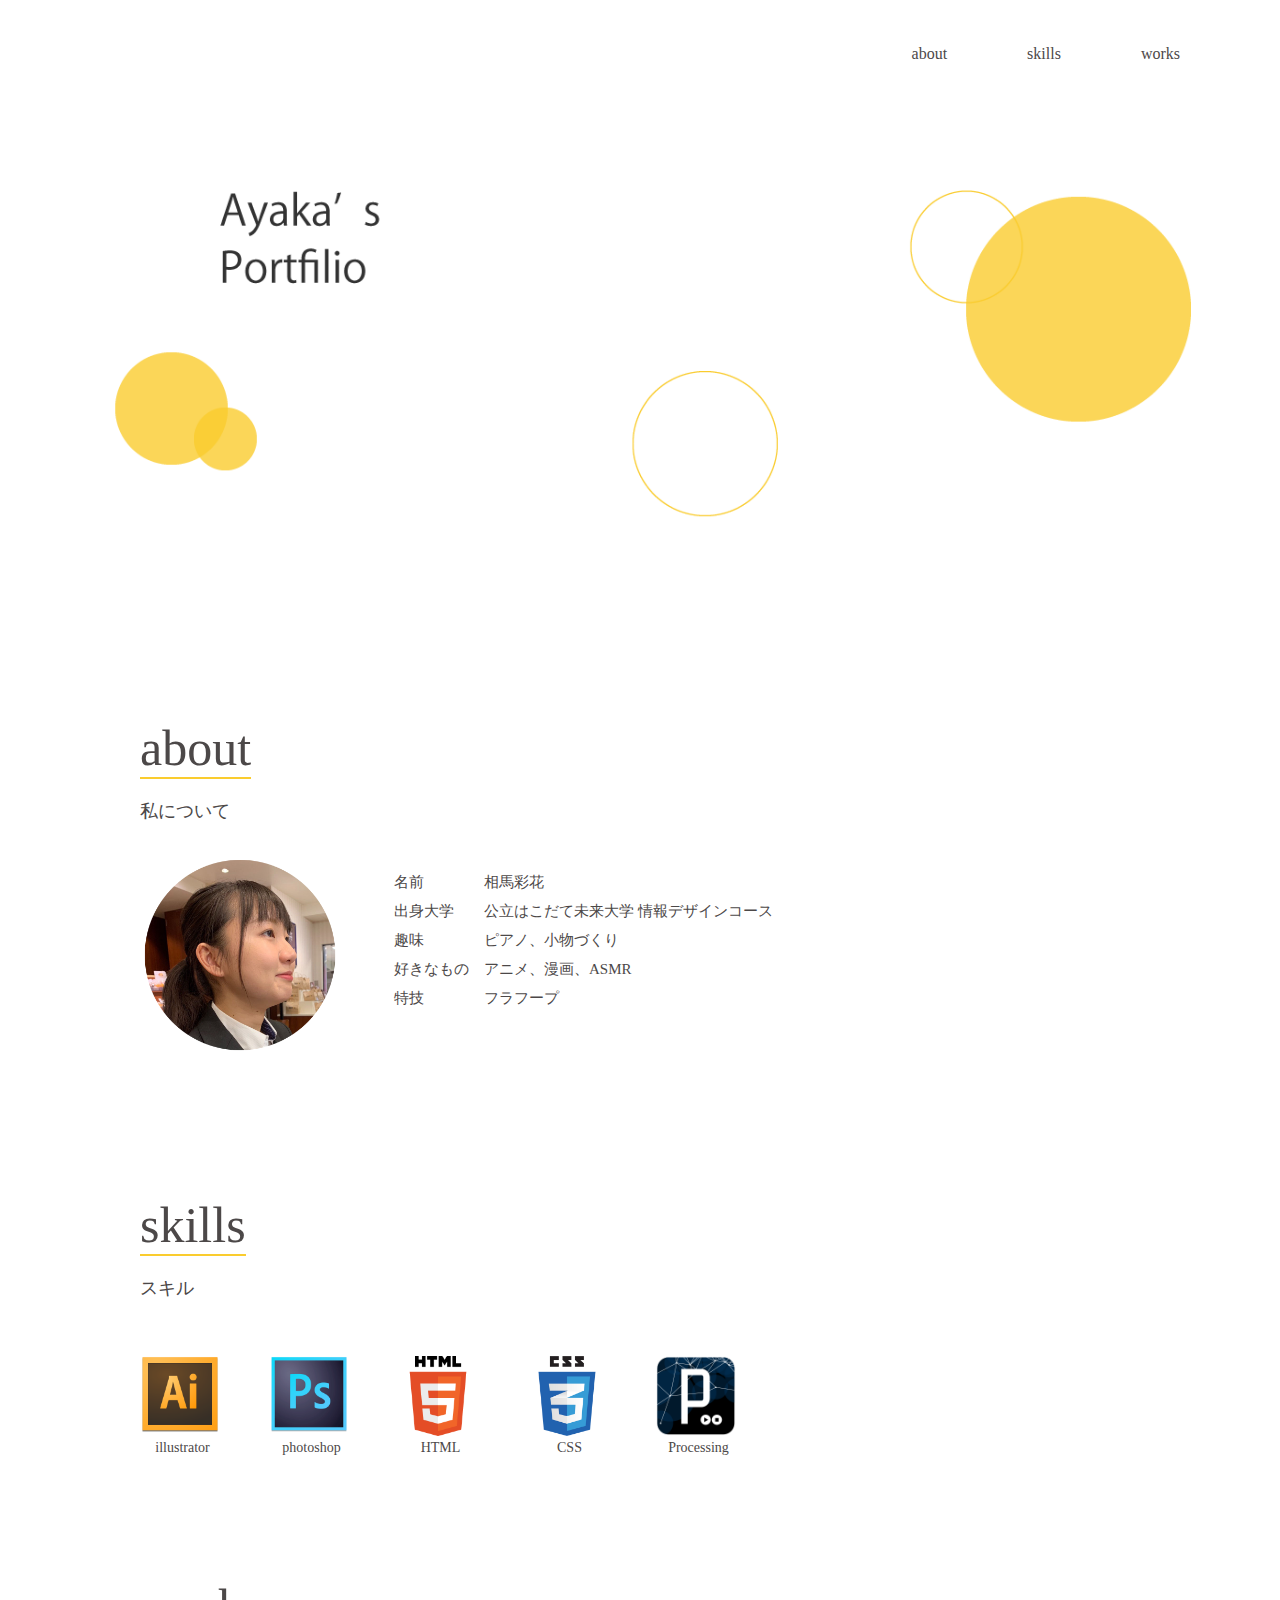
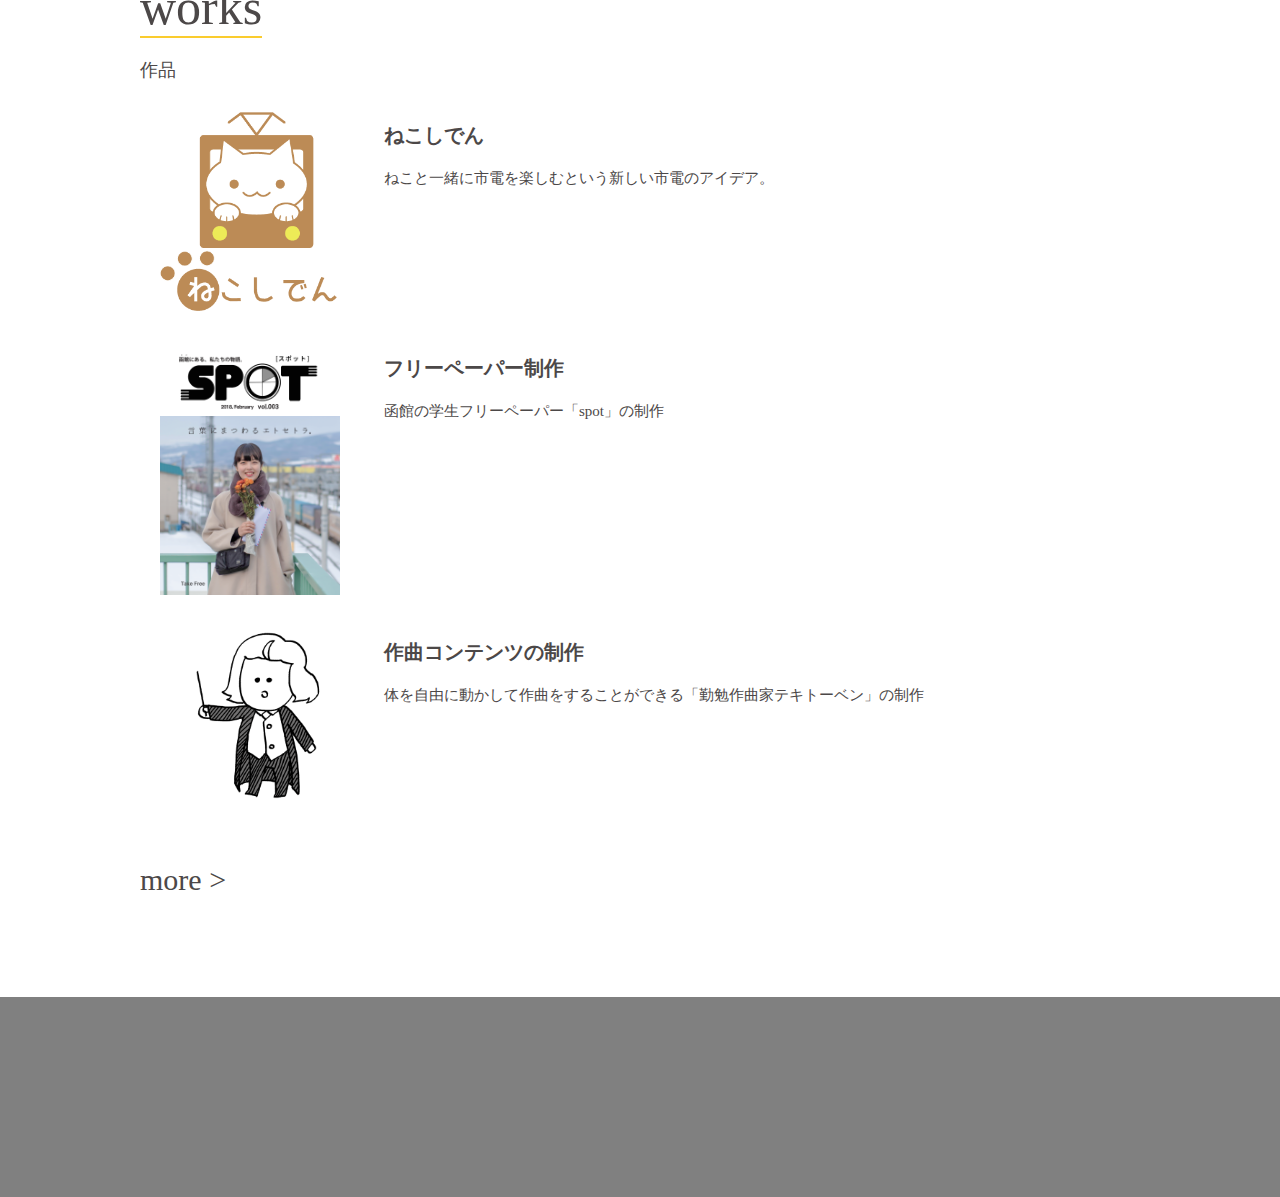
==== commit f9a44bf8: "Update index.html" ====
--- a/index.html
+++ b/index.html
@@ -25,18 +25,18 @@
 		</ul>
 		<ul class="profile">
 			<ul class="prof_photo">
-				<img src="img/me.jpg" class="my_photo">
+				<img src="img/me.png" class="my_photo">
 			</ul>
 			<ul class="prof_text">
 				<li class="my_name">名前　　　　相馬彩花</li>
 				<li class="pr_name">出身大学　　公立はこだて未来大学 情報デザインコース</li>
-				<li class="pr_name">趣味　　　　読書、ピアノ、小物づくり</li>
+				<li class="pr_name">趣味　　　　ピアノ、小物づくり</li>
 				<li class="pr_name">好きなもの　アニメ、漫画、ASMR</li>
 				<li class="pr_name">特技　　　　フラフープ</li>
 			</ul>
-			<ul class="prof_intro">
+			<!-- <ul class="prof_intro">
 				<li>　私は大学で主にデザインと情報技術を学びました。1年次には情報技術の基礎を中心に学び、3年次には情報デザインを中心に学びました。そして、3年次には1年と2年で学んだことを活かし、1年かけて他コースの学生とともにプロジェクト学習を行いました。<br>　サークルはデザインサークルとアクセサリー制作サークル、フリーペーパー制作サークルの3つに所属しています。この中で特に力を入れて活動していたのはフリーペーパー制作サークルの"SPOT"です。作品ページにこちらのサークルで制作したものを掲載したので、ぜひご覧ください。</li>
-			</ul>
+			</ul> -->
 		</ul>
 	</div>
 	<div class="skills" id="skills">
--- a/css/index.css
+++ b/css/index.css
@@ -65,18 +65,6 @@
 	position:relative;
 	display:inline-block;
 	transition:.3s;
-}
-.more a::after, .content_title a::after{
-	position:absolute;
-	bottom:0;
-	left:50%;
-	content:'';
-	width:0;
-	height:2px;
-	background-color:#FACC2E;
-	transition:.3s;
-	-webkit-transform:translateX(-50%);
-	transform:translateX(-50%);
 }
 .list_name a::after{
 	position:absolute;
@@ -90,13 +78,16 @@
 	-webkit-transform:translateX(-50%);
 	transform:translateX(-50%);
 }
-.more a:hover::after, .content_title a:hover::after{
-	width:120%;
-}
 .list_name a:hover::after{
 	width:120%;
 }
-
+.content_title a::after{
+	position:absolute;
+	transition:.3s;
+}
+.content_title a:hover{
+	color:#7c7c7c;
+}
 
 
 
@@ -157,13 +148,13 @@
 	vertical-align:top;
 }
 img.my_photo{
-	width:150px;
+	width:200px;
 }
 .prof_text{
 	display:inline-block;
 	padding:0;
-	margin:0 0 0 50px;
-	font-size:14px;
+	margin:20px 0 0 50px;
+	font-size:15px;
 }
 .my_name{
 	/*font-size:40px;*/
@@ -214,7 +205,8 @@
 .works_content{
 	padding:0;
 }
-.content_01, .content_02, .content_03{
+.content_01, .content_02, .content_03, .content_04,
+.content_05, .content_06, .content_07, .content_08{
 	display:block;
 	padding:0 20px;
 	margin:30px 0;
@@ -239,7 +231,7 @@
 .content_text{
 	text-align:start;
 	/*width:400px;*/
-	font-size:14px;
+	font-size:15px;
 	display:block;
 }
 .more{
